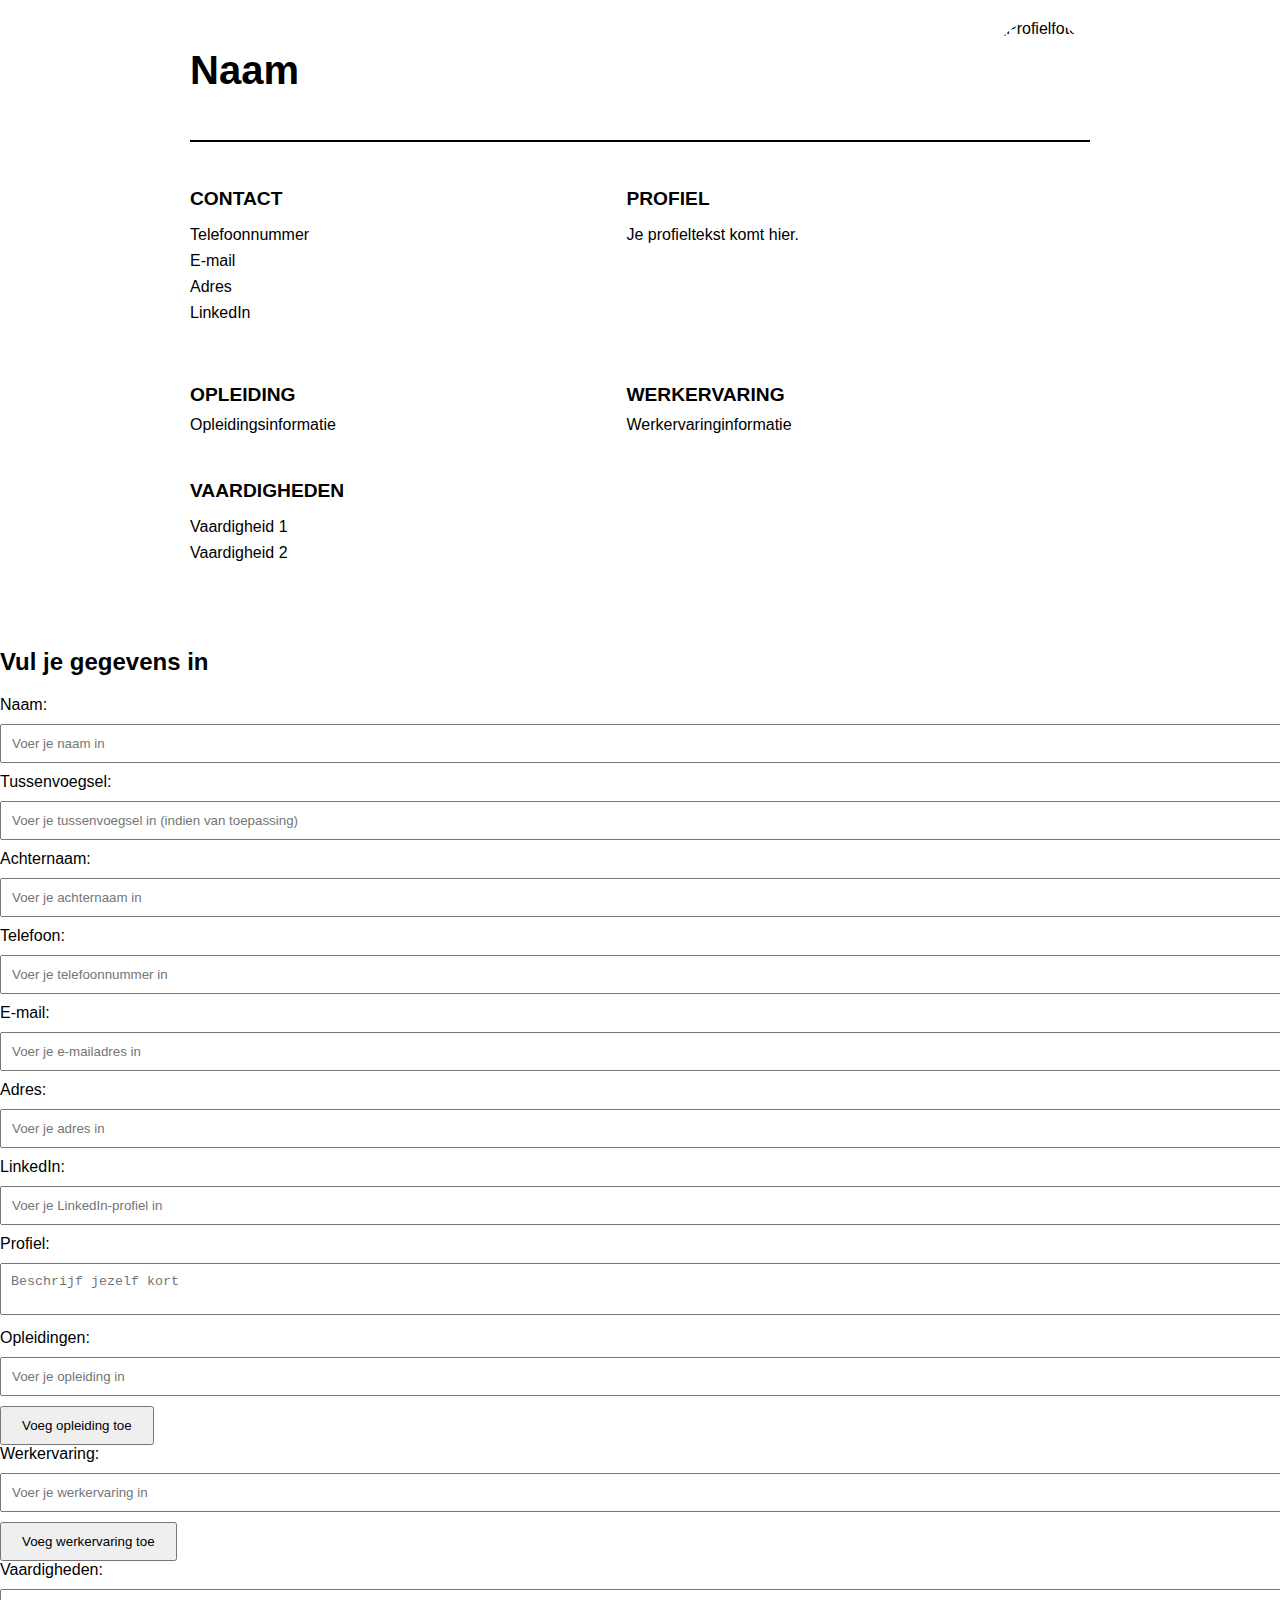
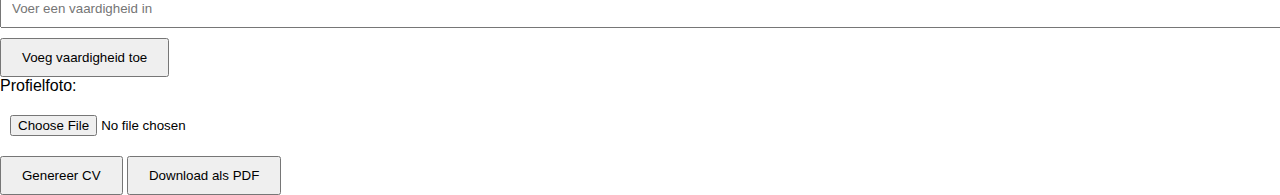
==== cv1/index.html @ 14715b68 "Home pagina begin" ====
<!DOCTYPE html>
<html lang="nl">
<head>
    <meta charset="UTF-8">
    <meta name="viewport" content="width=device-width, initial-scale=1.0">
    <title>CV Maker</title>
    <script src="https://cdnjs.cloudflare.com/ajax/libs/jspdf/2.5.1/jspdf.umd.min.js"></script>
    <script src="https://cdnjs.cloudflare.com/ajax/libs/html2pdf.js/0.9.3/html2pdf.bundle.min.js"></script>
    <style>
        body {
            font-family: 'Arial', sans-serif;
            margin: 0;
            padding: 0;
            box-sizing: border-box;
        }
        .container {
            max-width: 900px;
            margin: 0 auto;
            padding: 20px;
        }
        .header {
            display: flex;
            justify-content: space-between;
            align-items: center;
            border-bottom: 2px solid #000;
            padding-bottom: 20px;
        }
        .header h1 {
            font-size: 2.5em;
            font-weight: bold;
            margin: 0;
        }
        .header img {
            border-radius: 50%;
            width: 100px;
            height: 100px;
        }
        .section {
            margin-top: 30px;
        }
        .section-title {
            font-weight: bold;
            margin-bottom: 10px;
            text-transform: uppercase;
            font-size: 1.2em;
        }
        .section-content p {
            margin: 0;
            line-height: 1.5;
        }
        .contact-info, .profile, .skills, .experience, .education {
            display: inline-block;
            width: 48%;
            vertical-align: top;
        }
        .contact-info ul, .skills ul {
            list-style: none;
            padding: 0;
        }
        .contact-info ul li, .skills ul li {
            margin-bottom: 8px;
        }
        .experience p, .education p {
            margin-bottom: 15px;
        }
        .skills ul li span {
            display: inline-block;
            width: 8px;
            height: 8px;
            border-radius: 50%;
            background: black;
            margin-right: 5px;
        }
        .form-container {
            margin-top: 50px;
        }
        input, textarea {
            width: 100%;
            padding: 10px;
            margin: 10px 0;
        }
        button {
            padding: 10px 20px;
            cursor: pointer;
        }
    </style>
</head>
<body>
    <div class="container" id="cv-content">
        <!-- CV Template -->
        <div class="header">
            <h1 id="cv-name">Naam</h1>
            <img id="cv-profile-picture" src="profile_picture.png" alt="Profielfoto">
        </div>

        <div class="section contact-info">
            <h2 class="section-title">Contact</h2>
            <ul>
                <li id="cv-phone">Telefoonnummer</li>
                <li id="cv-email">E-mail</li>
                <li id="cv-address">Adres</li>
                <li id="cv-linkedin">LinkedIn</li>
            </ul>
        </div>

        <div class="section profile">
            <h2 class="section-title">Profiel</h2>
            <p id="cv-profile">Je profieltekst komt hier.</p>
        </div>

        <div class="section education">
            <h2 class="section-title">Opleiding</h2>
            <div id="cv-education">Opleidingsinformatie</div>
        </div>

        <div class="section experience">
            <h2 class="section-title">Werkervaring</h2>
            <div id="cv-experience">Werkervaringinformatie</div>
        </div>

        <div class="section skills">
            <h2 class="section-title">Vaardigheden</h2>
            <ul id="cv-skills">
                <li>Vaardigheid 1</li>
                <li>Vaardigheid 2</li>
            </ul>
        </div>
    </div>

    <!-- Formulier -->
    <div class="form-container">
        <h2>Vul je gegevens in</h2>

        <label for="name">Naam:</label>
        <input type="text" id="name" placeholder="Voer je naam in">

        <label for="tussenvoegsel">Tussenvoegsel:</label>
        <input type="text" id="tussenvoegsel" placeholder="Voer je tussenvoegsel in (indien van toepassing)">

        <label for="achternaam">Achternaam:</label>
        <input type="text" id="achternaam" placeholder="Voer je achternaam in">

        <label for="phone">Telefoon:</label>
        <input type="text" id="phone" placeholder="Voer je telefoonnummer in">

        <label for="email">E-mail:</label>
        <input type="email" id="email" placeholder="Voer je e-mailadres in">

        <label for="address">Adres:</label>
        <input type="text" id="address" placeholder="Voer je adres in">

        <label for="linkedin">LinkedIn:</label>
        <input type="text" id="linkedin" placeholder="Voer je LinkedIn-profiel in">

        <label for="profile">Profiel:</label>
        <textarea id="profile" placeholder="Beschrijf jezelf kort"></textarea>

        <label for="education">Opleidingen:</label>
        <div id="education-list">
            <input type="text" class="education-input" placeholder="Voer je opleiding in">
            <button type="button" onclick="addEducation()">Voeg opleiding toe</button>
        </div>

        <label for="experience">Werkervaring:</label>
        <div id="experience-list">
            <input type="text" class="experience-input" placeholder="Voer je werkervaring in">
            <button type="button" onclick="addExperience()">Voeg werkervaring toe</button>
        </div>

        <label for="skills">Vaardigheden:</label>
        <div id="skills-list">
            <input type="text" class="skills-input" placeholder="Voer een vaardigheid in">
            <button type="button" onclick="addSkill()">Voeg vaardigheid toe</button>
        </div>

        <label for="profile-picture">Profielfoto:</label>
        <input type="file" id="profile-picture" accept="image/*">

        <button onclick="generateCV()">Genereer CV</button>
        <button onclick="downloadPDF()">Download als PDF</button>
    </div>

    <script>
        function addEducation() {
            const educationInput = document.querySelector('.education-input');
            const educationList = document.getElementById('cv-education');
            const newEducation = document.createElement('p');
            newEducation.textContent = educationInput.value;
            educationList.appendChild(newEducation);
            educationInput.value = ''; // Reset the input
        }

        function addExperience() {
            const experienceInput = document.querySelector('.experience-input');
            const experienceList = document.getElementById('cv-experience');
            const newExperience = document.createElement('p');
            newExperience.textContent = experienceInput.value;
            experienceList.appendChild(newExperience);
            experienceInput.value = ''; // Reset the input
        }

        function addSkill() {
            const skillInput = document.querySelector('.skills-input');
            const skillsList = document.getElementById('cv-skills');
            const newSkill = document.createElement('li');
            newSkill.textContent = skillInput.value;
            skillsList.appendChild(newSkill);
            skillInput.value = ''; // Reset the input
        }

        function generateCV() {
            const name = document.getElementById('name').value;
            const tussenvoegsel = document.getElementById('tussenvoegsel').value;
            const achternaam = document.getElementById('achternaam').value;
            const phone = document.getElementById('phone').value;
            const email = document.getElementById('email').value;
            const address = document.getElementById('address').value;
            const linkedin = document.getElementById('linkedin').value;
            const profile = document.getElementById('profile').value;

            // Set the CV fields
            document.getElementById('cv-name').innerText = `${name} ${tussenvoegsel} ${achternaam}`;
            document.getElementById('cv-phone').innerText = `Telefoon: ${phone}`;
            document.getElementById('cv-email').innerText = `E-mail: ${email}`;
            document.getElementById('cv-address').innerText = `Adres: ${address}`;
            document.getElementById('cv-linkedin').innerText = `LinkedIn: ${linkedin}`;
            document.getElementById('cv-profile').innerText = profile;
        }

        function downloadPDF() {
            const element = document.getElementById('cv-content');
            html2pdf()
                .from(element)
                .save();
        }
    </script>
</body>
</html>
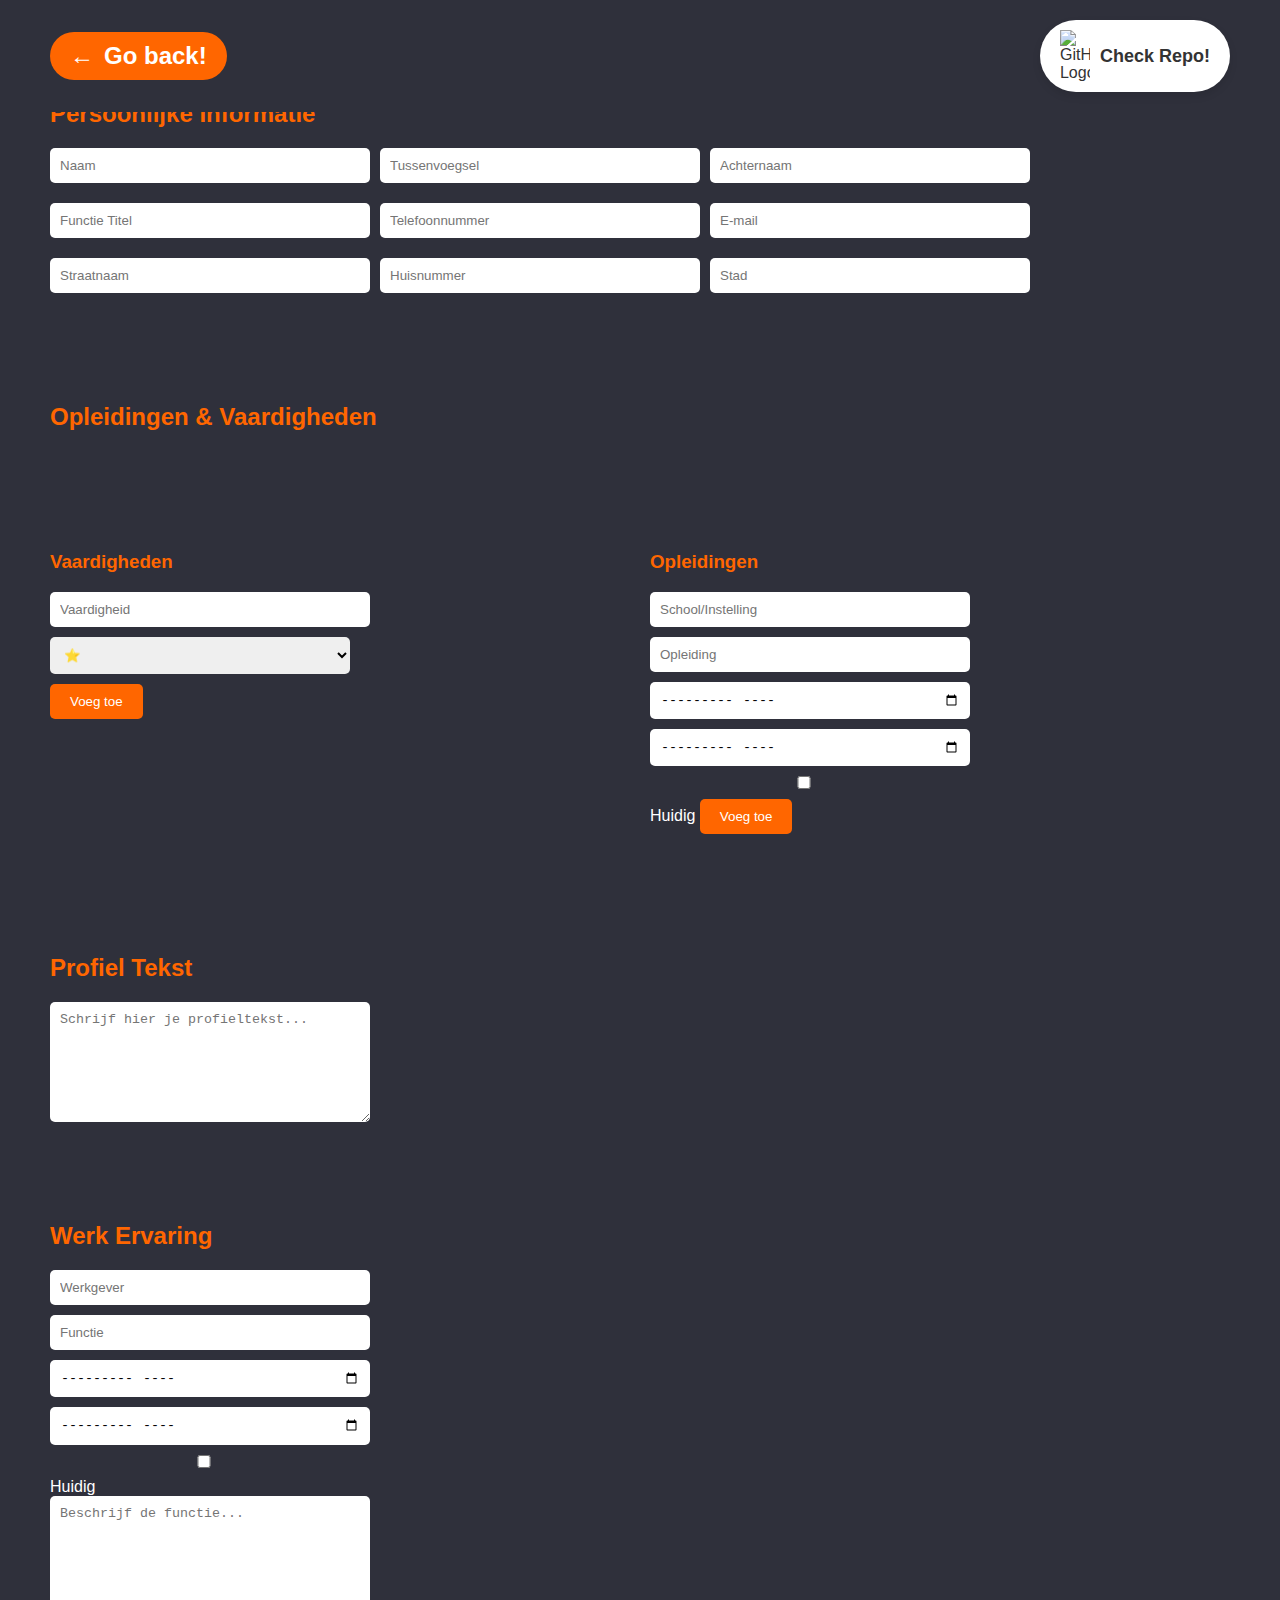
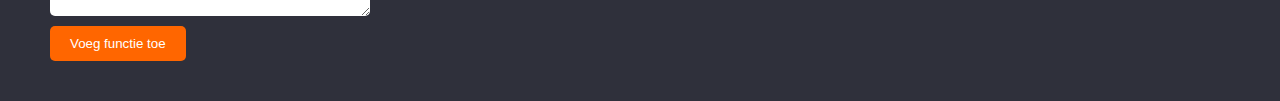
==== commit 2c3ec37f: "Invul form fixed" ====
--- a/cv1/index.html
+++ b/cv1/index.html
@@ -1,238 +1,100 @@
 <!DOCTYPE html>
-<html lang="nl">
+<html lang="en">
 <head>
     <meta charset="UTF-8">
     <meta name="viewport" content="width=device-width, initial-scale=1.0">
-    <title>CV Maker</title>
-    <script src="https://cdnjs.cloudflare.com/ajax/libs/jspdf/2.5.1/jspdf.umd.min.js"></script>
-    <script src="https://cdnjs.cloudflare.com/ajax/libs/html2pdf.js/0.9.3/html2pdf.bundle.min.js"></script>
-    <style>
-        body {
-            font-family: 'Arial', sans-serif;
-            margin: 0;
-            padding: 0;
-            box-sizing: border-box;
-        }
-        .container {
-            max-width: 900px;
-            margin: 0 auto;
-            padding: 20px;
-        }
-        .header {
-            display: flex;
-            justify-content: space-between;
-            align-items: center;
-            border-bottom: 2px solid #000;
-            padding-bottom: 20px;
-        }
-        .header h1 {
-            font-size: 2.5em;
-            font-weight: bold;
-            margin: 0;
-        }
-        .header img {
-            border-radius: 50%;
-            width: 100px;
-            height: 100px;
-        }
-        .section {
-            margin-top: 30px;
-        }
-        .section-title {
-            font-weight: bold;
-            margin-bottom: 10px;
-            text-transform: uppercase;
-            font-size: 1.2em;
-        }
-        .section-content p {
-            margin: 0;
-            line-height: 1.5;
-        }
-        .contact-info, .profile, .skills, .experience, .education {
-            display: inline-block;
-            width: 48%;
-            vertical-align: top;
-        }
-        .contact-info ul, .skills ul {
-            list-style: none;
-            padding: 0;
-        }
-        .contact-info ul li, .skills ul li {
-            margin-bottom: 8px;
-        }
-        .experience p, .education p {
-            margin-bottom: 15px;
-        }
-        .skills ul li span {
-            display: inline-block;
-            width: 8px;
-            height: 8px;
-            border-radius: 50%;
-            background: black;
-            margin-right: 5px;
-        }
-        .form-container {
-            margin-top: 50px;
-        }
-        input, textarea {
-            width: 100%;
-            padding: 10px;
-            margin: 10px 0;
-        }
-        button {
-            padding: 10px 20px;
-            cursor: pointer;
-        }
-    </style>
+    <title>CV Formulier</title>
+    <link rel="stylesheet" href="style.css">
 </head>
 <body>
-    <div class="container" id="cv-content">
-        <!-- CV Template -->
-        <div class="header">
-            <h1 id="cv-name">Naam</h1>
-            <img id="cv-profile-picture" src="profile_picture.png" alt="Profielfoto">
+    <nav class="navbar">
+        <div class="navbar-links">
+            <a href="../index.html" class="navbar-item">
+                <span class="arrow-left">←</span> Go back!
+            </a>
+        </div>
+        <div class="github-link">
+            <a href="https://github.com/Methois/cv-maker" target="_blank" class="github-box">
+                <img src="https://github.githubassets.com/assets/GitHub-Mark-ea2971cee799.png" alt="GitHub Logo" class="github-logo">
+                <span>Check Repo!</span>
+            </a>
+        </div>
+    </nav>
+
+    <div class="cv-form">
+        <!-- Persoonlijke informatie -->
+        <div class="section">
+            <h2>Persoonlijke Informatie</h2>
+            <div class="personal-info">
+                <input type="text" placeholder="Naam">
+                <input type="text" placeholder="Tussenvoegsel">
+                <input type="text" placeholder="Achternaam">
+                <input type="text" placeholder="Functie Titel">
+                <input type="tel" placeholder="Telefoonnummer">
+                <input type="email" placeholder="E-mail">
+                <input type="text" placeholder="Straatnaam">
+                <input type="text" placeholder="Huisnummer">
+                <input type="text" placeholder="Stad">
+            </div>
         </div>
 
-        <div class="section contact-info">
-            <h2 class="section-title">Contact</h2>
-            <ul>
-                <li id="cv-phone">Telefoonnummer</li>
-                <li id="cv-email">E-mail</li>
-                <li id="cv-address">Adres</li>
-                <li id="cv-linkedin">LinkedIn</li>
-            </ul>
+        <!-- Opleiding en Vaardigheden -->
+        <div class="section">
+            <h2>Opleidingen & Vaardigheden</h2>
+            <div class="education-skills">
+                <div class="skills">
+                    <h3>Vaardigheden</h3>
+                    <div class="add-skill">
+                        <input type="text" placeholder="Vaardigheid">
+                        <select id="skill-stars">
+                            <option value="1">⭐</option>
+                            <option value="2">⭐⭐</option>
+                            <option value="3">⭐⭐⭐</option>
+                            <option value="4">⭐⭐⭐⭐</option>
+                            <option value="5">⭐⭐⭐⭐⭐</option>
+                        </select>
+                        <button onclick="addSkill()">Voeg toe</button>
+                    </div>
+                    <div id="skill-list"></div>
+                </div>
+
+                <div class="education">
+                    <h3>Opleidingen</h3>
+                    <div class="add-education">
+                        <input type="text" placeholder="School/Instelling">
+                        <input type="text" placeholder="Opleiding">
+                        <input type="month" placeholder="Begin maand & jaar">
+                        <input type="month" placeholder="Eind maand & jaar">
+                        <input type="checkbox" id="current-education"> Huidig
+                        <button onclick="addEducation()">Voeg toe</button>
+                    </div>
+                    <div id="education-list"></div>
+                </div>
+            </div>
         </div>
 
-        <div class="section profile">
-            <h2 class="section-title">Profiel</h2>
-            <p id="cv-profile">Je profieltekst komt hier.</p>
+        <!-- Profiel tekst -->
+        <div class="section">
+            <h2>Profiel Tekst</h2>
+            <textarea placeholder="Schrijf hier je profieltekst..."></textarea>
         </div>
 
-        <div class="section education">
-            <h2 class="section-title">Opleiding</h2>
-            <div id="cv-education">Opleidingsinformatie</div>
-        </div>
-
-        <div class="section experience">
-            <h2 class="section-title">Werkervaring</h2>
-            <div id="cv-experience">Werkervaringinformatie</div>
-        </div>
-
-        <div class="section skills">
-            <h2 class="section-title">Vaardigheden</h2>
-            <ul id="cv-skills">
-                <li>Vaardigheid 1</li>
-                <li>Vaardigheid 2</li>
-            </ul>
+        <!-- Werk Ervaring -->
+        <div class="section">
+            <h2>Werk Ervaring</h2>
+            <div class="add-job">
+                <input type="text" placeholder="Werkgever">
+                <input type="text" placeholder="Functie">
+                <input type="month" placeholder="Startdatum">
+                <input type="month" placeholder="Einddatum">
+                <input type="checkbox" id="current-job"> Huidig
+                <textarea placeholder="Beschrijf de functie..."></textarea>
+                <button onclick="addJob()">Voeg functie toe</button>
+            </div>
+            <div id="job-list"></div>
         </div>
     </div>
 
-    <!-- Formulier -->
-    <div class="form-container">
-        <h2>Vul je gegevens in</h2>
-
-        <label for="name">Naam:</label>
-        <input type="text" id="name" placeholder="Voer je naam in">
-
-        <label for="tussenvoegsel">Tussenvoegsel:</label>
-        <input type="text" id="tussenvoegsel" placeholder="Voer je tussenvoegsel in (indien van toepassing)">
-
-        <label for="achternaam">Achternaam:</label>
-        <input type="text" id="achternaam" placeholder="Voer je achternaam in">
-
-        <label for="phone">Telefoon:</label>
-        <input type="text" id="phone" placeholder="Voer je telefoonnummer in">
-
-        <label for="email">E-mail:</label>
-        <input type="email" id="email" placeholder="Voer je e-mailadres in">
-
-        <label for="address">Adres:</label>
-        <input type="text" id="address" placeholder="Voer je adres in">
-
-        <label for="linkedin">LinkedIn:</label>
-        <input type="text" id="linkedin" placeholder="Voer je LinkedIn-profiel in">
-
-        <label for="profile">Profiel:</label>
-        <textarea id="profile" placeholder="Beschrijf jezelf kort"></textarea>
-
-        <label for="education">Opleidingen:</label>
-        <div id="education-list">
-            <input type="text" class="education-input" placeholder="Voer je opleiding in">
-            <button type="button" onclick="addEducation()">Voeg opleiding toe</button>
-        </div>
-
-        <label for="experience">Werkervaring:</label>
-        <div id="experience-list">
-            <input type="text" class="experience-input" placeholder="Voer je werkervaring in">
-            <button type="button" onclick="addExperience()">Voeg werkervaring toe</button>
-        </div>
-
-        <label for="skills">Vaardigheden:</label>
-        <div id="skills-list">
-            <input type="text" class="skills-input" placeholder="Voer een vaardigheid in">
-            <button type="button" onclick="addSkill()">Voeg vaardigheid toe</button>
-        </div>
-
-        <label for="profile-picture">Profielfoto:</label>
-        <input type="file" id="profile-picture" accept="image/*">
-
-        <button onclick="generateCV()">Genereer CV</button>
-        <button onclick="downloadPDF()">Download als PDF</button>
-    </div>
-
-    <script>
-        function addEducation() {
-            const educationInput = document.querySelector('.education-input');
-            const educationList = document.getElementById('cv-education');
-            const newEducation = document.createElement('p');
-            newEducation.textContent = educationInput.value;
-            educationList.appendChild(newEducation);
-            educationInput.value = ''; // Reset the input
-        }
-
-        function addExperience() {
-            const experienceInput = document.querySelector('.experience-input');
-            const experienceList = document.getElementById('cv-experience');
-            const newExperience = document.createElement('p');
-            newExperience.textContent = experienceInput.value;
-            experienceList.appendChild(newExperience);
-            experienceInput.value = ''; // Reset the input
-        }
-
-        function addSkill() {
-            const skillInput = document.querySelector('.skills-input');
-            const skillsList = document.getElementById('cv-skills');
-            const newSkill = document.createElement('li');
-            newSkill.textContent = skillInput.value;
-            skillsList.appendChild(newSkill);
-            skillInput.value = ''; // Reset the input
-        }
-
-        function generateCV() {
-            const name = document.getElementById('name').value;
-            const tussenvoegsel = document.getElementById('tussenvoegsel').value;
-            const achternaam = document.getElementById('achternaam').value;
-            const phone = document.getElementById('phone').value;
-            const email = document.getElementById('email').value;
-            const address = document.getElementById('address').value;
-            const linkedin = document.getElementById('linkedin').value;
-            const profile = document.getElementById('profile').value;
-
-            // Set the CV fields
-            document.getElementById('cv-name').innerText = `${name} ${tussenvoegsel} ${achternaam}`;
-            document.getElementById('cv-phone').innerText = `Telefoon: ${phone}`;
-            document.getElementById('cv-email').innerText = `E-mail: ${email}`;
-            document.getElementById('cv-address').innerText = `Adres: ${address}`;
-            document.getElementById('cv-linkedin').innerText = `LinkedIn: ${linkedin}`;
-            document.getElementById('cv-profile').innerText = profile;
-        }
-
-        function downloadPDF() {
-            const element = document.getElementById('cv-content');
-            html2pdf()
-                .from(element)
-                .save();
-        }
-    </script>
+    <script src="script.js"></script>
 </body>
 </html>
--- a/cv1/style.css
+++ b/cv1/style.css
@@ -0,0 +1,160 @@
+body {
+    background-color: #2f303b;
+    font-family: arial, sans-serif;
+    margin: 0;
+    padding: 0;
+    color: white;
+}
+html {
+    scroll-behavior: smooth;
+}
+::-webkit-scrollbar {
+    width: 12px;
+    height: 12px;
+}
+::-webkit-scrollbar-track {
+    background-color: #2f303b;
+    border-radius: 10px;
+}
+::-webkit-scrollbar-thumb {
+    background-color: #ff6600;
+    border-radius: 10px;
+}
+::-webkit-scrollbar-thumb:hover {
+    background-color: #e65c00;
+}
+.navbar {
+    display: flex;
+    justify-content: space-between;
+    align-items: center;
+    background-color: #2f303b;
+    padding: 20px 50px;
+    position: fixed;
+    top: 0;
+    width: 100%;
+    z-index: 1000;
+}
+.navbar-links {
+    display: flex;
+    gap: 40px;
+}
+.navbar-item {
+    display: flex;
+    align-items: center;
+    color: white;
+    text-decoration: none;
+    font-size: 24px;
+    font-weight: bold;
+    padding: 10px 20px;
+    background-color: #ff6600;
+    border-radius: 40px;
+    transition: background-color 0.3s ease, transform 0.3s ease;
+}
+
+.navbar-item:hover {
+    background-color: #e65c00;
+    transform: scale(1.05);
+}
+
+.navbar-item .arrow-left {
+    margin-right: 10px;
+}
+
+.github-link {
+    display: flex;
+    align-items: center;
+}
+
+.github-box {
+    display: flex;
+    align-items: center;
+    background-color: white;
+    padding: 10px 20px;
+    border-radius: 40px;
+    box-shadow: 0 4px 8px rgba(0, 0, 0, 0.1);
+    text-decoration: none;
+    color: #333;
+    transition: transform 0.3s ease, box-shadow 0.3s ease;
+    margin-right: 100px;
+}
+
+.github-box:hover {
+    transform: scale(1.05);
+    box-shadow: 0 6px 12px rgba(0, 0, 0, 0.15);
+}
+
+.github-logo {
+    width: 30px;
+    margin-right: 10px;
+}
+
+.github-box span {
+    font-size: 18px;
+    font-weight: bold;
+}
+.gegevens {
+    color: white;
+}
+h2, h3 {
+    margin-top: 100px;
+    color: #ff6600;
+}
+input, select, textarea {
+    display: block;
+    margin-bottom: 10px;
+    padding: 10px;
+    border: none;
+    border-radius: 5px;
+    width: 300px;
+    max-width: 100%;
+}
+textarea {
+    height: 100px;
+}
+button {
+    background-color: #ff6600;
+    color: white;
+    border: none;
+    padding: 10px 20px;
+    border-radius: 5px;
+    cursor: pointer;
+}
+button:hover {
+    background-color: #e65c00;
+}
+.section {
+    margin: 40px 50px;
+}
+.personal-info {
+    display: flex;
+    gap: 10px;
+    flex-wrap: wrap;
+}
+#skill-list, #education-list, #job-list {
+    margin-top: 20px;
+}
+.skill-item, .education-item, .job-item {
+    margin-bottom: 10px;
+    display: flex;
+    align-items: center;
+}
+.skill-item span, .education-item span, .job-item span {
+    margin-right: 10px;
+}
+.skill-item button, .education-item button, .job-item button {
+    margin-left: auto;
+    background-color: red;
+}
+.education-skills {
+    display: flex;
+    justify-content: space-between;
+}
+
+.skills, .education {
+    flex: 1;
+    margin-right: 20px; /* Ruimte tussen de secties */
+}
+
+.education:last-child {
+    margin-right: 0; /* Geen ruimte na de laatste sectie */
+}
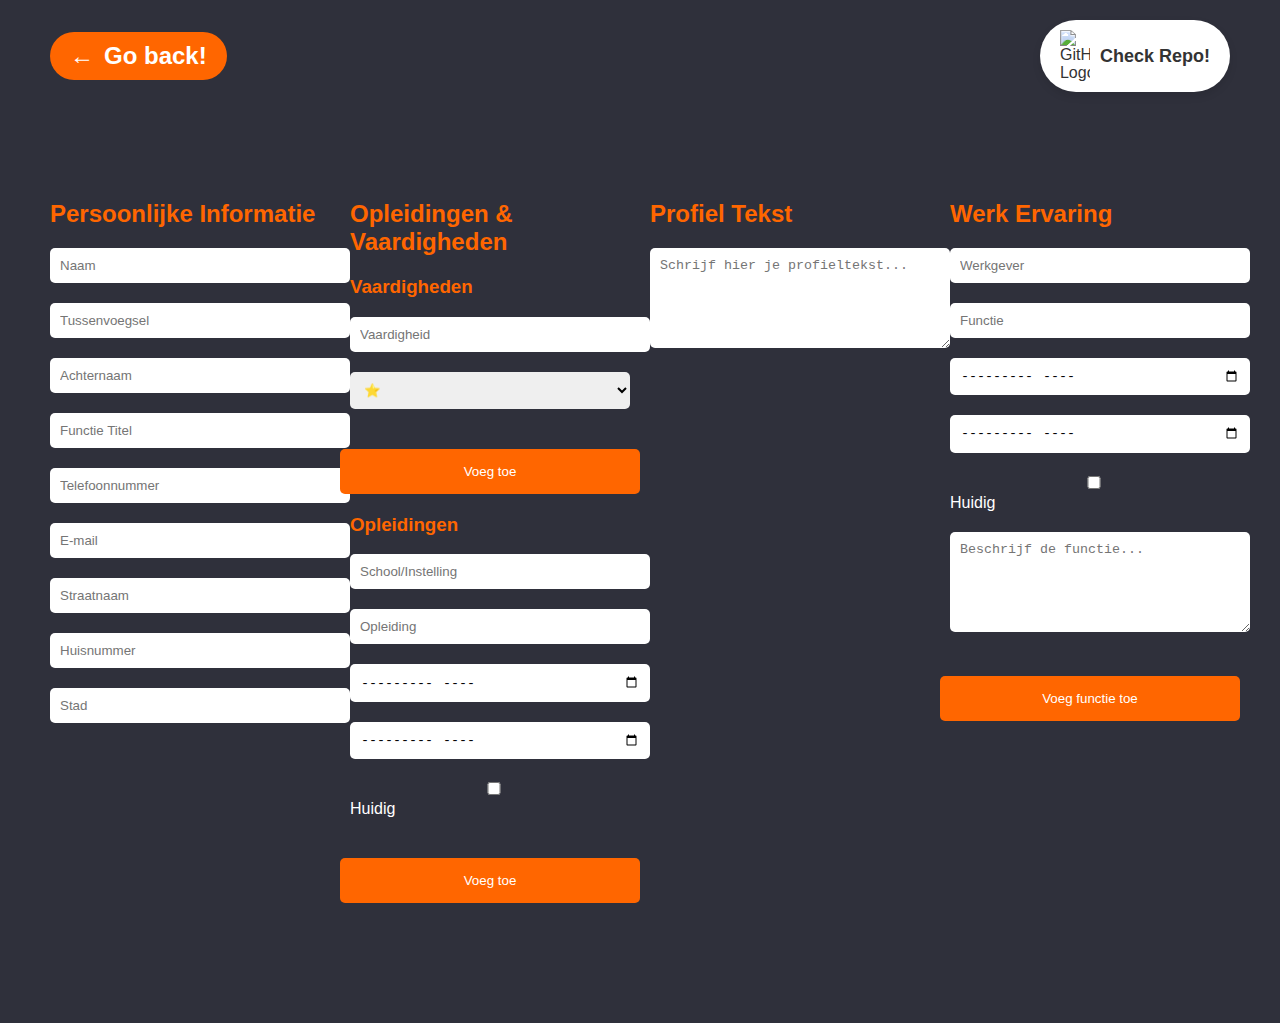
==== commit fab19148: "Fill in form complete" ====
--- a/cv1/index.html
+++ b/cv1/index.html
@@ -21,7 +21,7 @@
         </div>
     </nav>
 
-    <div class="cv-form">
+    <div class="cv-container">
         <!-- Persoonlijke informatie -->
         <div class="section">
             <h2>Persoonlijke Informatie</h2>
@@ -38,7 +38,7 @@
             </div>
         </div>
 
-        <!-- Opleiding en Vaardigheden -->
+        <!-- Opleidingen en Vaardigheden -->
         <div class="section">
             <h2>Opleidingen & Vaardigheden</h2>
             <div class="education-skills">
@@ -57,7 +57,7 @@
                     </div>
                     <div id="skill-list"></div>
                 </div>
-
+                
                 <div class="education">
                     <h3>Opleidingen</h3>
                     <div class="add-education">
@@ -65,7 +65,8 @@
                         <input type="text" placeholder="Opleiding">
                         <input type="month" placeholder="Begin maand & jaar">
                         <input type="month" placeholder="Eind maand & jaar">
-                        <input type="checkbox" id="current-education"> Huidig
+                        <input type="checkbox" id="current-education">
+                        <label for="current-education">Huidig</label>
                         <button onclick="addEducation()">Voeg toe</button>
                     </div>
                     <div id="education-list"></div>
@@ -73,7 +74,7 @@
             </div>
         </div>
 
-        <!-- Profiel tekst -->
+        <!-- Profiel Tekst -->
         <div class="section">
             <h2>Profiel Tekst</h2>
             <textarea placeholder="Schrijf hier je profieltekst..."></textarea>
@@ -87,7 +88,8 @@
                 <input type="text" placeholder="Functie">
                 <input type="month" placeholder="Startdatum">
                 <input type="month" placeholder="Einddatum">
-                <input type="checkbox" id="current-job"> Huidig
+                <input type="checkbox" id="current-job">
+                <label for="current-job">Huidig</label>
                 <textarea placeholder="Beschrijf de functie..."></textarea>
                 <button onclick="addJob()">Voeg functie toe</button>
             </div>
--- a/cv1/style.css
+++ b/cv1/style.css
@@ -1,28 +1,37 @@
+/* Algemene body en scrollbar styling */
 body {
     background-color: #2f303b;
-    font-family: arial, sans-serif;
+    font-family: Arial, sans-serif;
     margin: 0;
     padding: 0;
     color: white;
 }
+
 html {
     scroll-behavior: smooth;
 }
+
+/* Scrollbar styling */
 ::-webkit-scrollbar {
     width: 12px;
     height: 12px;
 }
+
 ::-webkit-scrollbar-track {
     background-color: #2f303b;
     border-radius: 10px;
 }
+
 ::-webkit-scrollbar-thumb {
     background-color: #ff6600;
     border-radius: 10px;
 }
+
 ::-webkit-scrollbar-thumb:hover {
     background-color: #e65c00;
 }
+
+/* Nav-bar styling */
 .navbar {
     display: flex;
     justify-content: space-between;
@@ -34,10 +43,12 @@
     width: 100%;
     z-index: 1000;
 }
+
 .navbar-links {
     display: flex;
     gap: 40px;
 }
+
 .navbar-item {
     display: flex;
     align-items: center;
@@ -60,6 +71,7 @@
     margin-right: 10px;
 }
 
+/* GitHub-link styling */
 .github-link {
     display: flex;
     align-items: center;
@@ -92,69 +104,142 @@
     font-size: 18px;
     font-weight: bold;
 }
-.gegevens {
-    color: white;
-}
-h2, h3 {
-    margin-top: 100px;
+
+/* CV-formulier container styling */
+.cv-container {
+    display: flex;
+    justify-content: space-around;
+    padding: 100px 50px;
+    gap: 20px;
+    margin-top: 80px;
+}
+
+.section {
+    flex-basis: 30%;
+}
+
+/* Persoonlijke info en secties styling */
+.personal-info,
+.education-skills,
+/* Checkbox en label onder elkaar positioneren */
+.add-education input[type="checkbox"], 
+.add-job input[type="checkbox"] {
+    display: block;
+    margin-bottom: 5px; /* Zorg voor wat ruimte tussen de checkbox en label */
+}
+
+.add-education label, 
+.add-job label {
+    display: block;
+    color: white;
+    margin-bottom: 20px; /* Zorg voor extra ruimte onder de label */
+}
+
+.add-skill button, 
+.add-education button, 
+.add-job button {
+    width: calc(100% + 20px); /* Breedte instellen en 20px extra ruimte creëren */
+    margin-top: 20px; /* Afstand boven de knop */
+    padding: 15px; /* Grotere knoppen */
+    margin-left: -10px; /* Ruimte creëren aan beide kanten */
+    margin-right: -10px;
+}
+
+
+h2 {
     color: #ff6600;
-}
+    margin-bottom: 20px;
+}
+
+h3 {
+    color: #ff6600;
+}
+
+/* Input, select en textarea styling */
 input, select, textarea {
-    display: block;
+    padding: 10px;
+    border: none;
+    border-radius: 5px;
+    width: 100%;
+    max-width: 300px;
+    margin-bottom: 20px;
+}
+
+textarea {
+    height: 150px; /* Standaard hoogte verhogen */
+    resize: vertical; /* Gebruiker kan het vakje nog steeds vergroten */
+}
+
+/* Button styling */
+button {
+    background-color: #ff6600;
+    color: white;
+    border: none;
+    padding: 10px 20px;
+    border-radius: 5px;
+    cursor: pointer;
+}
+
+button:hover {
+    background-color: #e65c00;
+}
+
+/* Lijst-styling voor skills, education, jobs */
+#skill-list, #education-list, #job-list {
+    margin-top: 20px;
+}
+
+.skill-item, .education-item, .job-item {
+    display: flex;
+    justify-content: space-between;
+    align-items: center;
     margin-bottom: 10px;
     padding: 10px;
+    background-color: #3b3c45;
+    border-radius: 5px;
+}
+
+.skill-item button, .education-item button, .job-item button {
+    background-color: #ff6600;
     border: none;
-    border-radius: 5px;
-    width: 300px;
-    max-width: 100%;
-}
+    color: white;
+    padding: 5px 10px;
+    border-radius: 5px;
+    cursor: pointer;
+}
+
+.skill-item button:hover, .education-item button:hover, .job-item button:hover {
+    background-color: #e65c00;
+}
+
+/* Extra ruimte voor textarea */
 textarea {
-    height: 100px;
-}
-button {
-    background-color: #ff6600;
-    color: white;
-    border: none;
-    padding: 10px 20px;
-    border-radius: 5px;
-    cursor: pointer;
-}
-button:hover {
-    background-color: #e65c00;
-}
-.section {
-    margin: 40px 50px;
-}
-.personal-info {
-    display: flex;
-    gap: 10px;
-    flex-wrap: wrap;
-}
-#skill-list, #education-list, #job-list {
-    margin-top: 20px;
-}
-.skill-item, .education-item, .job-item {
-    margin-bottom: 10px;
-    display: flex;
-    align-items: center;
-}
-.skill-item span, .education-item span, .job-item span {
-    margin-right: 10px;
-}
-.skill-item button, .education-item button, .job-item button {
-    margin-left: auto;
-    background-color: red;
-}
-.education-skills {
-    display: flex;
-    justify-content: space-between;
-}
-
-.skills, .education {
-    flex: 1;
-    margin-right: 20px; /* Ruimte tussen de secties */
-}
-
-.education:last-child {
-    margin-right: 0; /* Geen ruimte na de laatste sectie */
-}
+    resize: vertical;
+    height: 80px;
+}
+
+/* Media queries voor responsiviteit */
+@media (max-width: 768px) {
+    .cv-container {
+        flex-direction: column;
+        align-items: center;
+        padding: 50px 20px;
+    }
+
+    .section {
+        flex-basis: 100%;
+    }
+
+    .navbar {
+        padding: 15px 30px;
+    }
+
+    .navbar-links {
+        gap: 20px;
+    }
+
+    .navbar-item {
+        font-size: 18px;
+        padding: 8px 15px;
+    }
+}
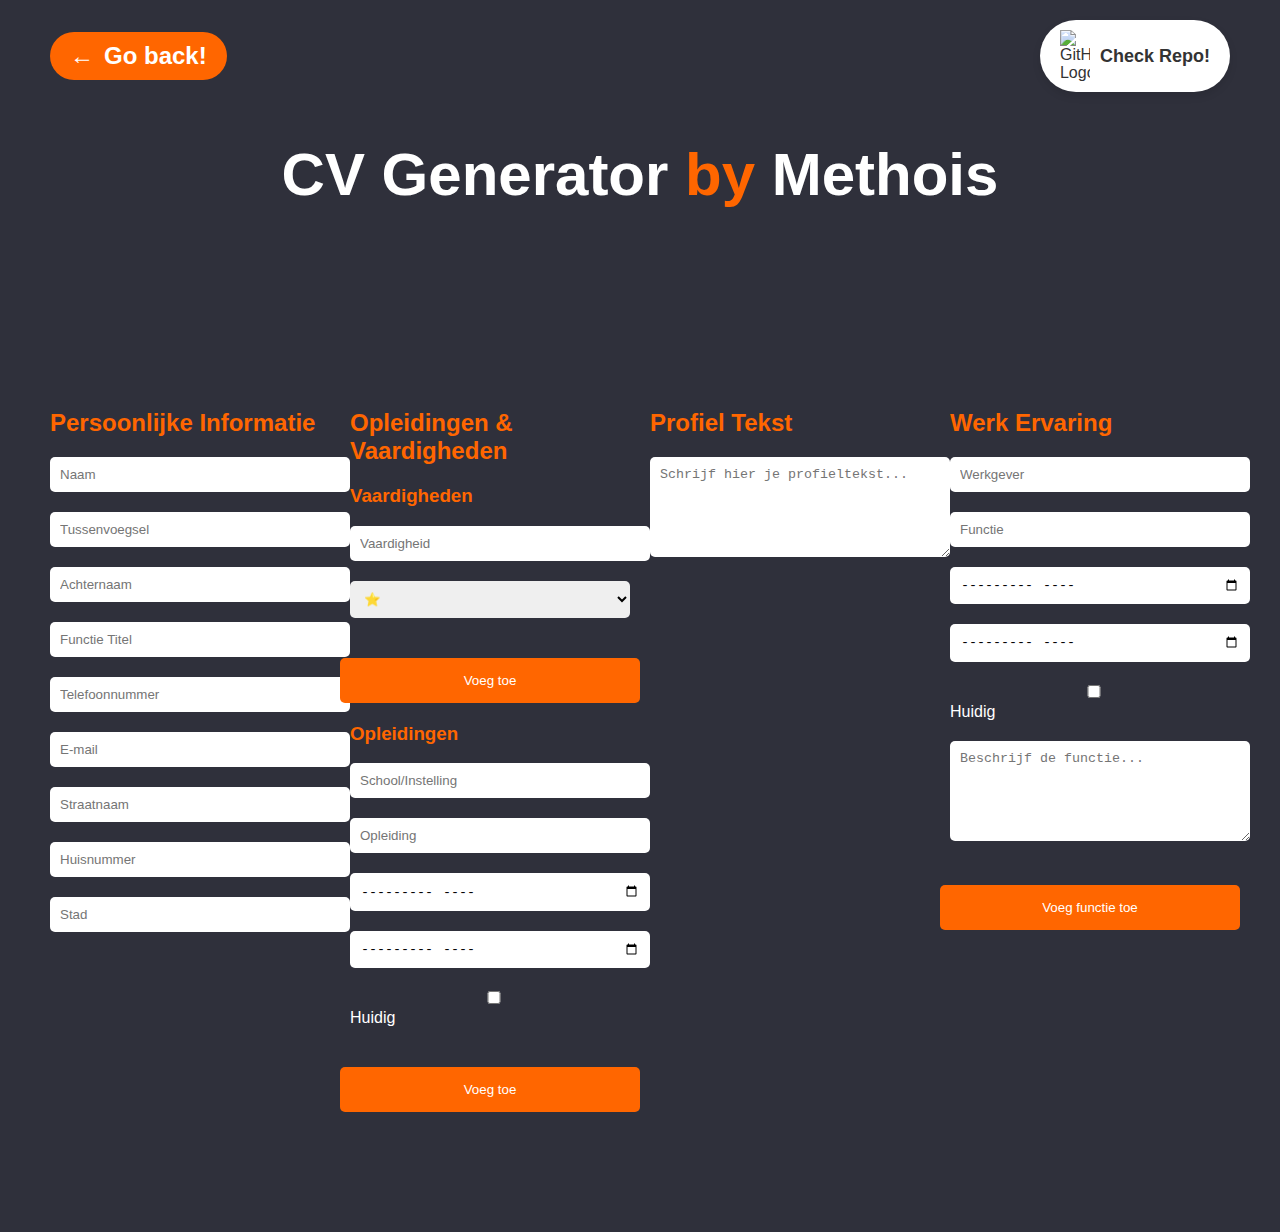
==== commit 40d9ec47: "Title added" ====
--- a/cv1/index.html
+++ b/cv1/index.html
@@ -1,11 +1,13 @@
 <!DOCTYPE html>
 <html lang="en">
+
 <head>
     <meta charset="UTF-8">
     <meta name="viewport" content="width=device-width, initial-scale=1.0">
     <title>CV Formulier</title>
     <link rel="stylesheet" href="style.css">
 </head>
+
 <body>
     <nav class="navbar">
         <div class="navbar-links">
@@ -21,20 +23,32 @@
         </div>
     </nav>
 
+    <div class="bymethois">
+        <h1>CV Generator <span class="oranje">by</span> Methois</h1>
+    </div>
+
     <div class="cv-container">
         <!-- Persoonlijke informatie -->
         <div class="section">
             <h2>Persoonlijke Informatie</h2>
             <div class="personal-info">
-                <input type="text" placeholder="Naam">
-                <input type="text" placeholder="Tussenvoegsel">
-                <input type="text" placeholder="Achternaam">
-                <input type="text" placeholder="Functie Titel">
-                <input type="tel" placeholder="Telefoonnummer">
-                <input type="email" placeholder="E-mail">
-                <input type="text" placeholder="Straatnaam">
-                <input type="text" placeholder="Huisnummer">
-                <input type="text" placeholder="Stad">
+                <input type="text" placeholder="Naam" id="naam">
+                <span class="error" id="error-naam"></span>
+                <input type="text" placeholder="Tussenvoegsel" id="tussenvoegsel">
+                <input type="text" placeholder="Achternaam" id="achternaam">
+                <span class="error" id="error-achternaam"></span>
+                <input type="text" placeholder="Functie Titel" id="functie-titel">
+                <span class="error" id="error-functie"></span>
+                <input type="tel" placeholder="Telefoonnummer" id="telefoon">
+                <span class="error" id="error-telefoon"></span>
+                <input type="email" placeholder="E-mail" id="email">
+                <span class="error" id="error-email"></span>
+                <input type="text" placeholder="Straatnaam" id="straat">
+                <span class="error" id="error-straat"></span>
+                <input type="text" placeholder="Huisnummer" id="huisnummer">
+                <span class="error" id="error-huisnummer"></span>
+                <input type="text" placeholder="Stad" id="stad">
+                <span class="error" id="error-stad"></span>
             </div>
         </div>
 
@@ -45,7 +59,7 @@
                 <div class="skills">
                     <h3>Vaardigheden</h3>
                     <div class="add-skill">
-                        <input type="text" placeholder="Vaardigheid">
+                        <input type="text" placeholder="Vaardigheid" id="vaardigheid">
                         <select id="skill-stars">
                             <option value="1">⭐</option>
                             <option value="2">⭐⭐</option>
@@ -56,20 +70,22 @@
                         <button onclick="addSkill()">Voeg toe</button>
                     </div>
                     <div id="skill-list"></div>
+                    <span class="error" id="error-vaardigheden"></span>
                 </div>
-                
+
                 <div class="education">
                     <h3>Opleidingen</h3>
                     <div class="add-education">
-                        <input type="text" placeholder="School/Instelling">
-                        <input type="text" placeholder="Opleiding">
-                        <input type="month" placeholder="Begin maand & jaar">
-                        <input type="month" placeholder="Eind maand & jaar">
+                        <input type="text" placeholder="School/Instelling" id="opleiding-school">
+                        <input type="text" placeholder="Opleiding" id="opleiding-titel">
+                        <input type="month" placeholder="Begin maand & jaar" id="opleiding-begin">
+                        <input type="month" placeholder="Eind maand & jaar" id="opleiding-eind">
                         <input type="checkbox" id="current-education">
                         <label for="current-education">Huidig</label>
                         <button onclick="addEducation()">Voeg toe</button>
                     </div>
                     <div id="education-list"></div>
+                    <span class="error" id="error-opleidingen"></span>
                 </div>
             </div>
         </div>
@@ -77,26 +93,28 @@
         <!-- Profiel Tekst -->
         <div class="section">
             <h2>Profiel Tekst</h2>
-            <textarea placeholder="Schrijf hier je profieltekst..."></textarea>
+            <textarea placeholder="Schrijf hier je profieltekst..." id="profieltekst"></textarea>
+            <span class="error" id="error-profieltekst"></span>
         </div>
 
         <!-- Werk Ervaring -->
         <div class="section">
             <h2>Werk Ervaring</h2>
             <div class="add-job">
-                <input type="text" placeholder="Werkgever">
-                <input type="text" placeholder="Functie">
-                <input type="month" placeholder="Startdatum">
-                <input type="month" placeholder="Einddatum">
+                <input type="text" placeholder="Werkgever" id="werkgever">
+                <input type="text" placeholder="Functie" id="werk-functie">
+                <input type="month" placeholder="Startdatum" id="werk-startdatum">
+                <input type="month" placeholder="Einddatum" id="werk-einddatum">
                 <input type="checkbox" id="current-job">
                 <label for="current-job">Huidig</label>
-                <textarea placeholder="Beschrijf de functie..."></textarea>
+                <textarea placeholder="Beschrijf de functie..." id="werk-beschrijving"></textarea>
                 <button onclick="addJob()">Voeg functie toe</button>
             </div>
             <div id="job-list"></div>
+            <span class="error" id="error-werkervaring"></span>
         </div>
-    </div>
 
     <script src="script.js"></script>
 </body>
+
 </html>
--- a/cv1/style.css
+++ b/cv1/style.css
@@ -104,6 +104,14 @@
     font-size: 18px;
     font-weight: bold;
 }
+.bymethois {
+    font-size: 30px;
+    margin-top: 140px;
+    text-align: center;
+}
+.oranje {
+    color: #ff6600;
+}
 
 /* CV-formulier container styling */
 .cv-container {
@@ -242,4 +250,4 @@
         font-size: 18px;
         padding: 8px 15px;
     }
-}
+}